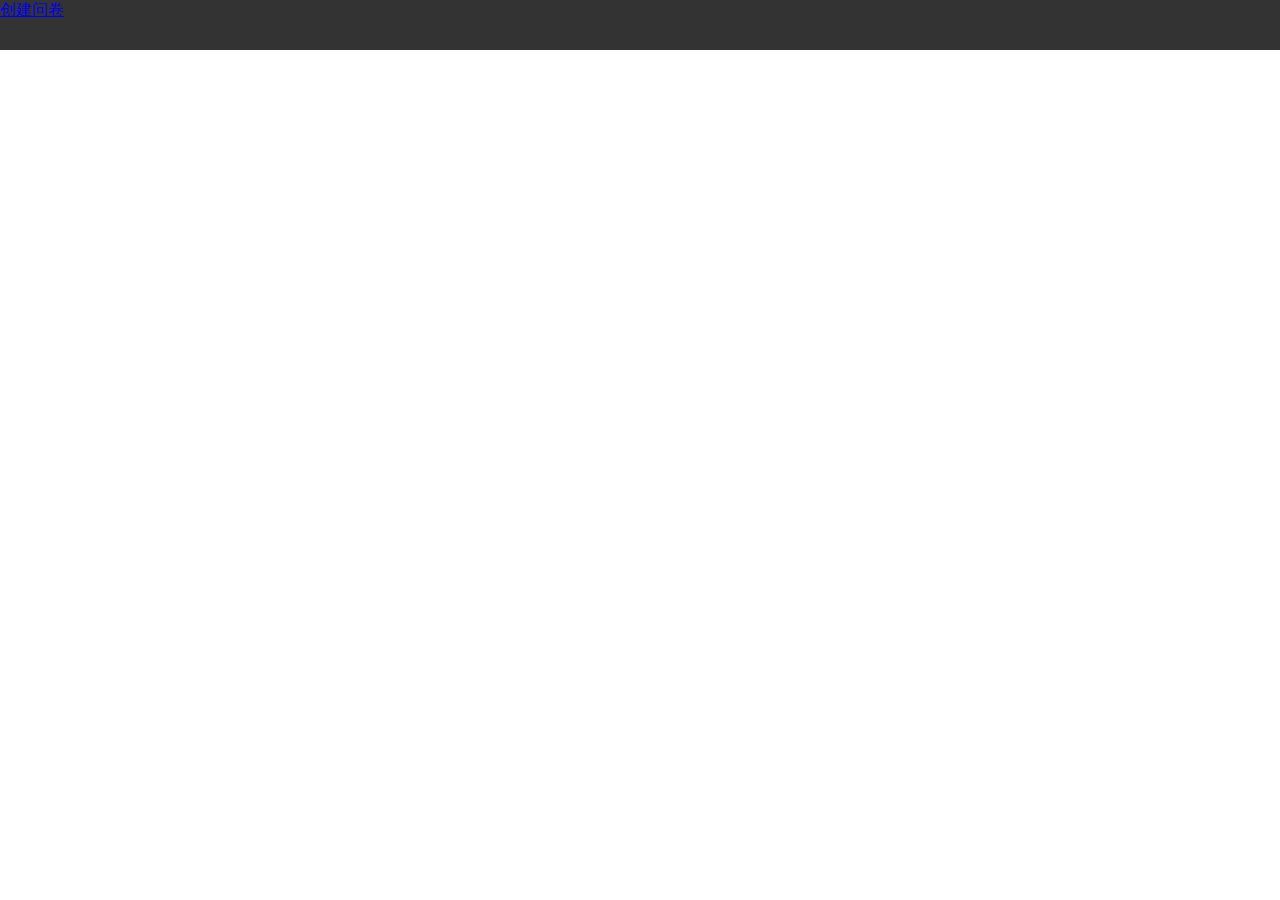
==== SsmMaven/src/main/webapp/index.html @ 8ea3b5cd "每日更新" ====
<!DOCTYPE html>
<html>
<head>
<title>index.html</title>
<meta charset="utf-8" />


<link id="ctl01_cssdefault" rel="stylesheet" type="text/css"
	href="/css/buttons.css" />
<style>
.head {
	background: #333;
	height: 50px;
}

.body {
	margin: 0;
	padding: 0;
}

</style>
</head>

<body class='body'>

	<div class='head'>
	<a href="http://www.bootcss.com/" class="button button-action button-pill">创建问卷</a>
	</div>
</body>
</html>
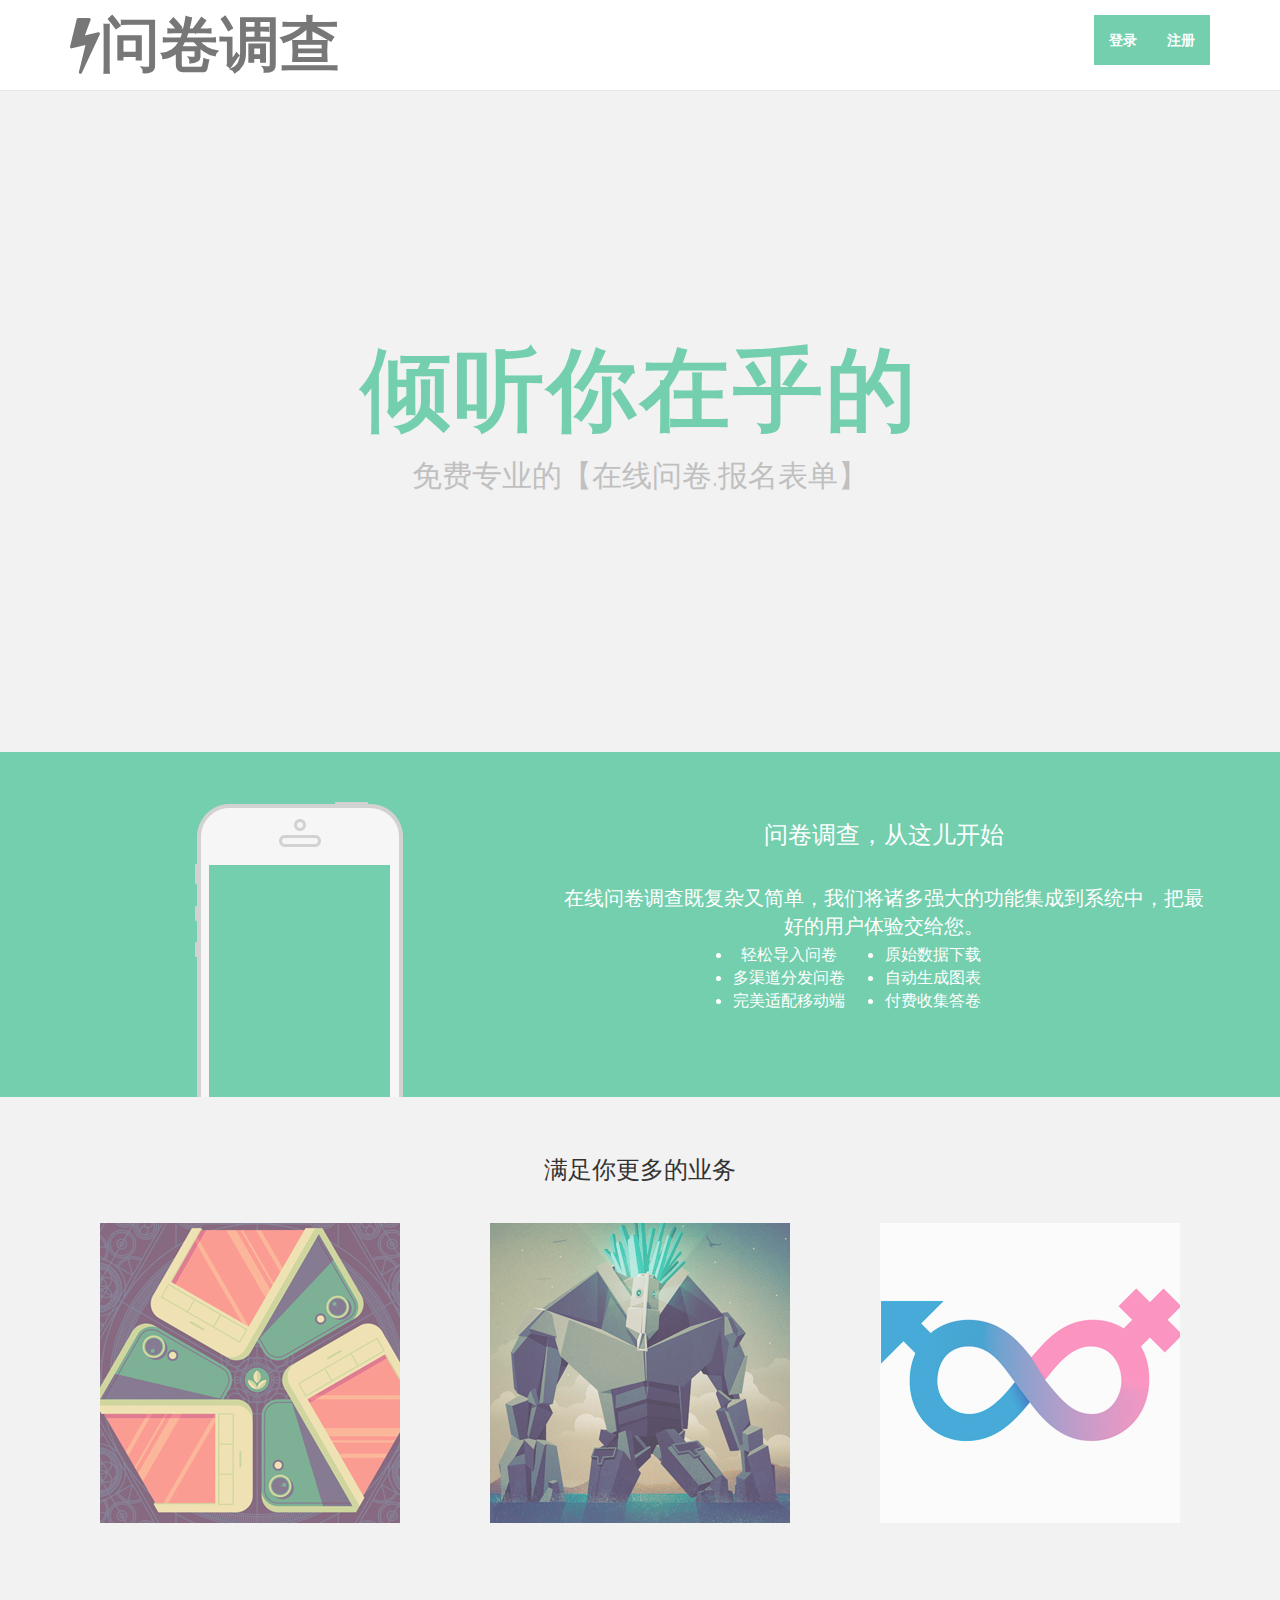
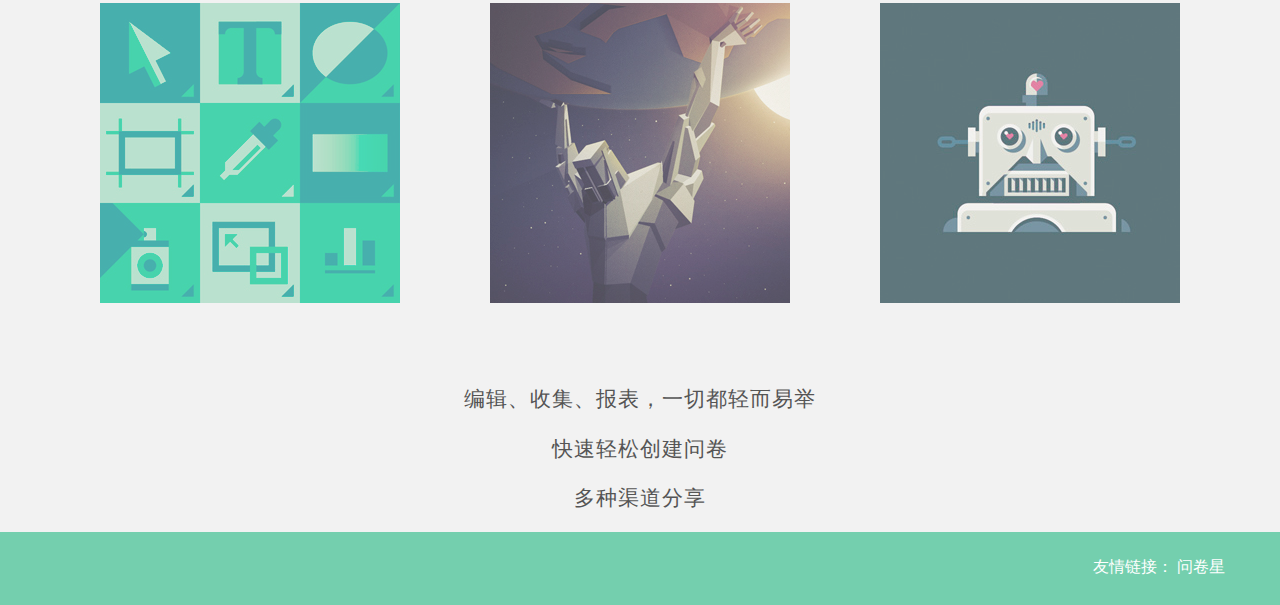
==== commit 45e287e5: "提交一下" ====
--- a/SsmMaven/src/main/webapp/index.html
+++ b/SsmMaven/src/main/webapp/index.html
@@ -1,30 +1,169 @@
 <!DOCTYPE html>
-<html>
-<head>
-<title>index.html</title>
-<meta charset="utf-8" />
+<html lang="en">
+  <head>
+    <meta charset="utf-8">
+    <meta http-equiv="X-UA-Compatible" content="IE=edge">
+    <meta name="viewport" content="width=device-width, initial-scale=1.0">
+    <meta name="description" content="">
+    <meta name="author" content="">
+
+    <title>Bolt - Free Bootstrap 3 Theme</title>
+
+    <!-- Bootstrap core CSS -->
+    <link href="assets/css/bootstrap.css" rel="stylesheet">
+
+    <!-- Custom styles for this template -->
+    <link href="assets/css/main.css" rel="stylesheet">
+    <link href="assets/css/font-awesome.min.css" rel="stylesheet">
+
+    <script src="https://code.jquery.com/jquery-1.10.2.min.js"></script>
+    <script src="assets/js/chart.js"></script>
 
 
-<link id="ctl01_cssdefault" rel="stylesheet" type="text/css"
-	href="/css/buttons.css" />
-<style>
-.head {
-	background: #333;
-	height: 50px;
-}
+    <!-- HTML5 shim and Respond.js IE8 support of HTML5 elements and media queries -->
+    <!--[if lt IE 9]>
+      <script src="https://oss.maxcdn.com/libs/html5shiv/3.7.0/html5shiv.js"></script>
+      <script src="https://oss.maxcdn.com/libs/respond.js/1.3.0/respond.min.js"></script>
+    <![endif]-->
+  </head>
 
-.body {
-	margin: 0;
-	padding: 0;
-}
+  <body>
 
-</style>
-</head>
+    <!-- Fixed navbar -->
+    <div class="navbar navbar-default navbar-fixed-top">
+      <div class="container">
+        <div class="navbar-header">
 
-<body class='body'>
+          <button type="button" class="navbar-toggle" data-toggle="collapse" data-target=".navbar-collapse">
+            <span class="icon-bar"></span>
+            <span class="icon-bar"></span>
+            <span class="icon-bar"></span>
+          </button>
+          <a class="navbar-brand" href="#"><i class="fa fa-bolt"></i>问卷调查</a>
+        </div>
+        <div class="navbar-collapse collapse">
+          <ul class="nav navbar-nav navbar-right">
+            <li class="active"><a href="login.html">登录</a></li>
+            <li class="active"><a href="signup.html">注册</a></li>
+          </ul>
+        </div><!--/.nav-collapse -->
+      </div>
+    </div>
 
-	<div class='head'>
-	<a href="http://www.bootcss.com/" class="button button-action button-pill">创建问卷</a>
+
+	<div id="hello">
+	    <div class="container">
+	    	<div class="row">
+	    		<div class="col-lg-8 col-lg-offset-2 centered">
+	    			<h1>倾听你在乎的</h1>
+	    			<h2>免费专业的【在线问卷.报名表单】</h2>
+	    		</div><!-- /col-lg-8 -->
+	    		
+	    	</div><!-- /row -->
+	    </div> <!-- /container -->
+	</div><!-- /hello -->
+	
+	<div id="green">
+		<div class="container">
+			<div class="row">
+				<div class="col-lg-5 centered">
+					<img src="assets/img/iphone.png" alt="">
+				</div>
+				
+				<div class="col-lg-7 centered">
+					<h3>问卷调查，从这儿开始</h3>
+					<p>在线问卷调查既复杂又简单，我们将诸多强大的功能集成到系统中，把最好的用户体验交给您。</p>
+					<div class="features" style="opacity: 1; top: 125px;">
+                    <ul class="features_one pull-left">
+                        <li>
+                            <i></i>
+                            <span>轻松导入问卷</span>
+                        </li>
+                        <li>
+                            <i></i>
+                            <span>多渠道分发问卷</span>
+                        </li>
+                        <li>
+                            <i></i>
+                            <span>完美适配移动端</span>
+                        </li>
+                    </ul>
+                    <ul class="features_two pull-left">
+                        <li>
+                            <i></i>
+                            <span>原始数据下载</span>
+                        </li>
+                        <li>
+                            <i></i>
+                            <span>自动生成图表</span>
+                        </li>
+                        <li class="icon_money">
+                           <i></i>
+                            <span>付费收集答卷</span>
+                        
+                        </li>
+                    </ul>
+                    <div class="clearfix"></div>
+                </div>
+				</div>
+			</div>
+		</div>
+	</div><div class="copyrights">Collect from <a href="http://www.cssmoban.com/" >免费网站模板</a></div>
+	
+	<div class="container">
+		<div class="row centered mt grid">
+			<h3>满足你更多的业务</h3>
+			<div class="mt"></div>
+			<div class="col-lg-4">
+				<a href="#"><img src="assets/img/01.jpg" alt=""></a>
+			</div>
+			<div class="col-lg-4">
+				<a href="#"><img src="assets/img/02.jpg" alt=""></a>
+			</div>
+			<div class="col-lg-4">
+				<a href="#"><img src="assets/img/03.jpg" alt=""></a>
+			</div>
+		</div>
+		
+		<div class="row centered mt grid">
+			<div class="mt"></div>		
+			<div class="col-lg-4">
+				<a href="#"><img src="assets/img/04.jpg" alt=""></a>
+			</div>
+			<div class="col-lg-4">
+				<a href="#"><img src="assets/img/05.jpg" alt=""></a>
+			</div>
+			<div class="col-lg-4">
+				<a href="#"><img src="assets/img/06.jpg" alt=""></a>
+			</div>
+		</div>
+        
+		
+		<div class="row mt centered">
+			<div class="col-lg-10 col-lg-offset-1 mt">
+					<p class="lead">编辑、收集、报表，一切都轻而易举</p>
+					<p class="lead">快速轻松创建问卷</p>
+					<p class="lead">多种渠道分享</p>
+
+			</div>
+			
+
+		</div>
 	</div>
-</body>
+
+
+
+	<div id="f">
+		<div class="container">
+			<div class="row">
+				<p>友情链接： <a href="http://www.wjx.cn/" target="_blank" title="模板之家">问卷星</a></p>
+			</div>
+		</div>
+	</div>
+
+    <!-- Bootstrap core JavaScript
+    ================================================== -->
+    <!-- Placed at the end of the document so the pages load faster -->
+    <script src="assets/js/bootstrap.js"></script>
+  </body>
 </html>
--- a/SsmMaven/src/main/webapp/assets/css/main.css
+++ b/SsmMaven/src/main/webapp/assets/css/main.css
@@ -0,0 +1,272 @@
+
+ 
+/* FONTS */
+@import url(http://fonts.googleapis.com/css?family=Lato:300,400,700,900);
+@import url(http://fonts.googleapis.com/css?family=Raleway:400,300,700,900);
+
+/* OVERALL ASPECT */
+
+body {
+  background-color: #f2f2f2;
+    font-family: "Lato";
+    font-weight: 300;
+    font-size: 16px;
+    color: #555;
+
+    -webkit-font-smoothing: antialiased;
+    -webkit-overflow-scrolling: touch;
+    
+    margin-top: 70px;
+}
+
+/* Titles */
+h1, h2, h3, h4, h5, h6 {
+    font-family: "Raleway";
+    font-weight: 300;
+    color: #333;
+}
+
+
+/* Paragraph & Typographic */
+p {
+    line-height: 28px;
+    margin-bottom: 25px;
+}
+.btn-use{
+	width: 168px;
+    height: 48px;
+    line-height: 48px;
+    bottom: 102px;
+    left: 50%;
+    border-radius: 4px;
+    font-size: 18px;
+    text-align: center;
+    cursor: pointer;
+    position: absolute;
+    -webkit-transform: translateX(-50%);
+    -ms-transform: translateX(-50%);
+    transform: translateX(-50%);
+	margin-top: 60px;
+    line-height: 54px;
+    margin-bottom: 7.5vw
+	border-radius: 4px;
+    font-size: 18px;
+    text-align: center;
+    cursor: pointer;
+    background: #74cfae;
+    color: #fff;
+    letter-spacing: 2px;
+    font-weight: 300;
+    font size:60;
+}
+.features{
+    position: absolute;
+    top: 160px;
+    left: 150px;
+    width: 100%;
+    margin-bottom: 16px;
+    opacity: 1; 
+    top: 125px;
+    color: #fff;
+    -size
+    }
+.pull-left {
+    float: left !important;
+    padding: 0px;
+    margin: 0px;
+    list-style: none;
+    border: none;
+    display: block;
+    list-style-type: disc;
+    -webkit-margin-before: 1em;
+    -webkit-margin-after: 1em;
+    -webkit-margin-start: 0px;
+    -webkit-margin-end: 0px;
+    -webkit-padding-start: 40px;
+}
+.centered {
+    text-align: center;
+}
+
+.mt {
+	margin-top: 40px;
+}
+
+/* Links */
+a {
+    color: #ffffff;
+    word-wrap: break-word;
+
+    -webkit-transition: color 0.1s ease-in, background 0.1s ease-in;
+    -moz-transition: color 0.1s ease-in, background 0.1s ease-in;
+    -ms-transition: color 0.1s ease-in, background 0.1s ease-in;
+    -o-transition: color 0.1s ease-in, background 0.1s ease-in;
+    transition: color 0.1s ease-in, background 0.1s ease-in;
+}
+
+a:hover,
+a:focus {
+    color: #7b7b7b;
+    text-decoration: none;
+    outline: 0;
+}
+
+a:before,
+a:after {
+    -webkit-transition: color 0.1s ease-in, background 0.1s ease-in;
+    -moz-transition: color 0.1s ease-in, background 0.1s ease-in;
+    -ms-transition: color 0.1s ease-in, background 0.1s ease-in;
+    -o-transition: color 0.1s ease-in, background 0.1s ease-in;
+    transition: color 0.1s ease-in, background 0.1s ease-in;
+}
+
+/* Bootstrap Modifications */
+ hr {
+    display: block;
+    height: 1px;
+    border: 0;
+    border-top: 1px solid #ccc;
+    margin: 1em 0;
+    padding: 0;
+}
+.copyrights{
+	text-indent:-9999px;
+	height:0;
+	line-height:0;
+	font-size:0;
+	overflow:hidden;
+}
+
+.navbar {
+	font-weight: 800;
+	font-size: 14px;
+	padding-top: 15px;
+	padding-bottom: 15px;
+	background-color: #ffffff;
+}
+
+.navbar-default .navbar-nav > .active > a, .navbar-default .navbar-nav > .active > a:hover, .navbar-default .navbar-nav > .active > a:focus {
+	color: #ffffff;
+	background-color: #74cfae;
+}
+
+.navbar-brand {
+	font-size: 60px;
+	padding-top: 0px;
+	padding-bottom: 0px;
+}
+
+.btn-theme {
+	color: #ffffff;
+	background-color: #74cfae;
+	border-color: transparent;
+}
+
+.btn {
+	padding: 10px 30px;
+	margin-bottom: 0;
+	font-size: 18px;
+	border: 5px solid transparent;
+	border-radius: 0px;
+}
+
+.lead {
+	letter-spacing: 1px;
+}
+
+/* WRAP SECTIONS */
+
+/* hello */
+#hello {
+	width: 100%;
+	padding-top: 250px;
+	padding-bottom: 250px;
+}
+
+#hello h1 {
+	font-size: 90px;
+	font-weight: 700;
+	letter-spacing: 3px;
+	color: #74cfae;
+}
+
+#hello h2 {
+	color: #c0c0c0;
+	font-weight: 400;
+}
+
+/* Green */
+#green {
+	background-color: #74cfae;
+	padding-top: 50px;
+	margin-bottom: 0px;
+}
+
+#green h3 {
+	color: white;
+	font-weight: 400;
+	margin-bottom: 35px;
+}
+
+#green p {
+	color: white;
+	font-weight: 400;
+	font-size: 20px;
+}
+
+/* Skills */
+#skills {
+	background-color: #4e4e4e;
+	padding-top: 50px;
+	padding-bottom: 50px;
+	margin-top: 50px;
+}
+
+#skills h3 {
+	color: white;
+}
+
+#skills p {
+	color: white;
+	font-weight: 400;
+}
+
+/* Social Links */
+#social {
+	width: 100%;
+	padding-top: 0;
+	padding-bottom: 200px;
+}
+
+#social i {
+	font-size: 50px;
+	color: #74cfae;
+}
+
+#social .col-md-3:hover {
+	background-color: #f5f5f5;
+}
+
+#social .col-md-3 {
+	padding:30px;
+}
+
+/* Footer */
+#f {
+	padding-top: 20px;
+	background-color: #74cfae;
+}
+
+#f p {
+	color: white;
+	text-align: right;
+	font-weight: 400;
+}
+
+/* Image Opacity */
+.grid img {
+    opacity: .7;
+}
+.grid img:hover {
+    opacity: 1;
+}
